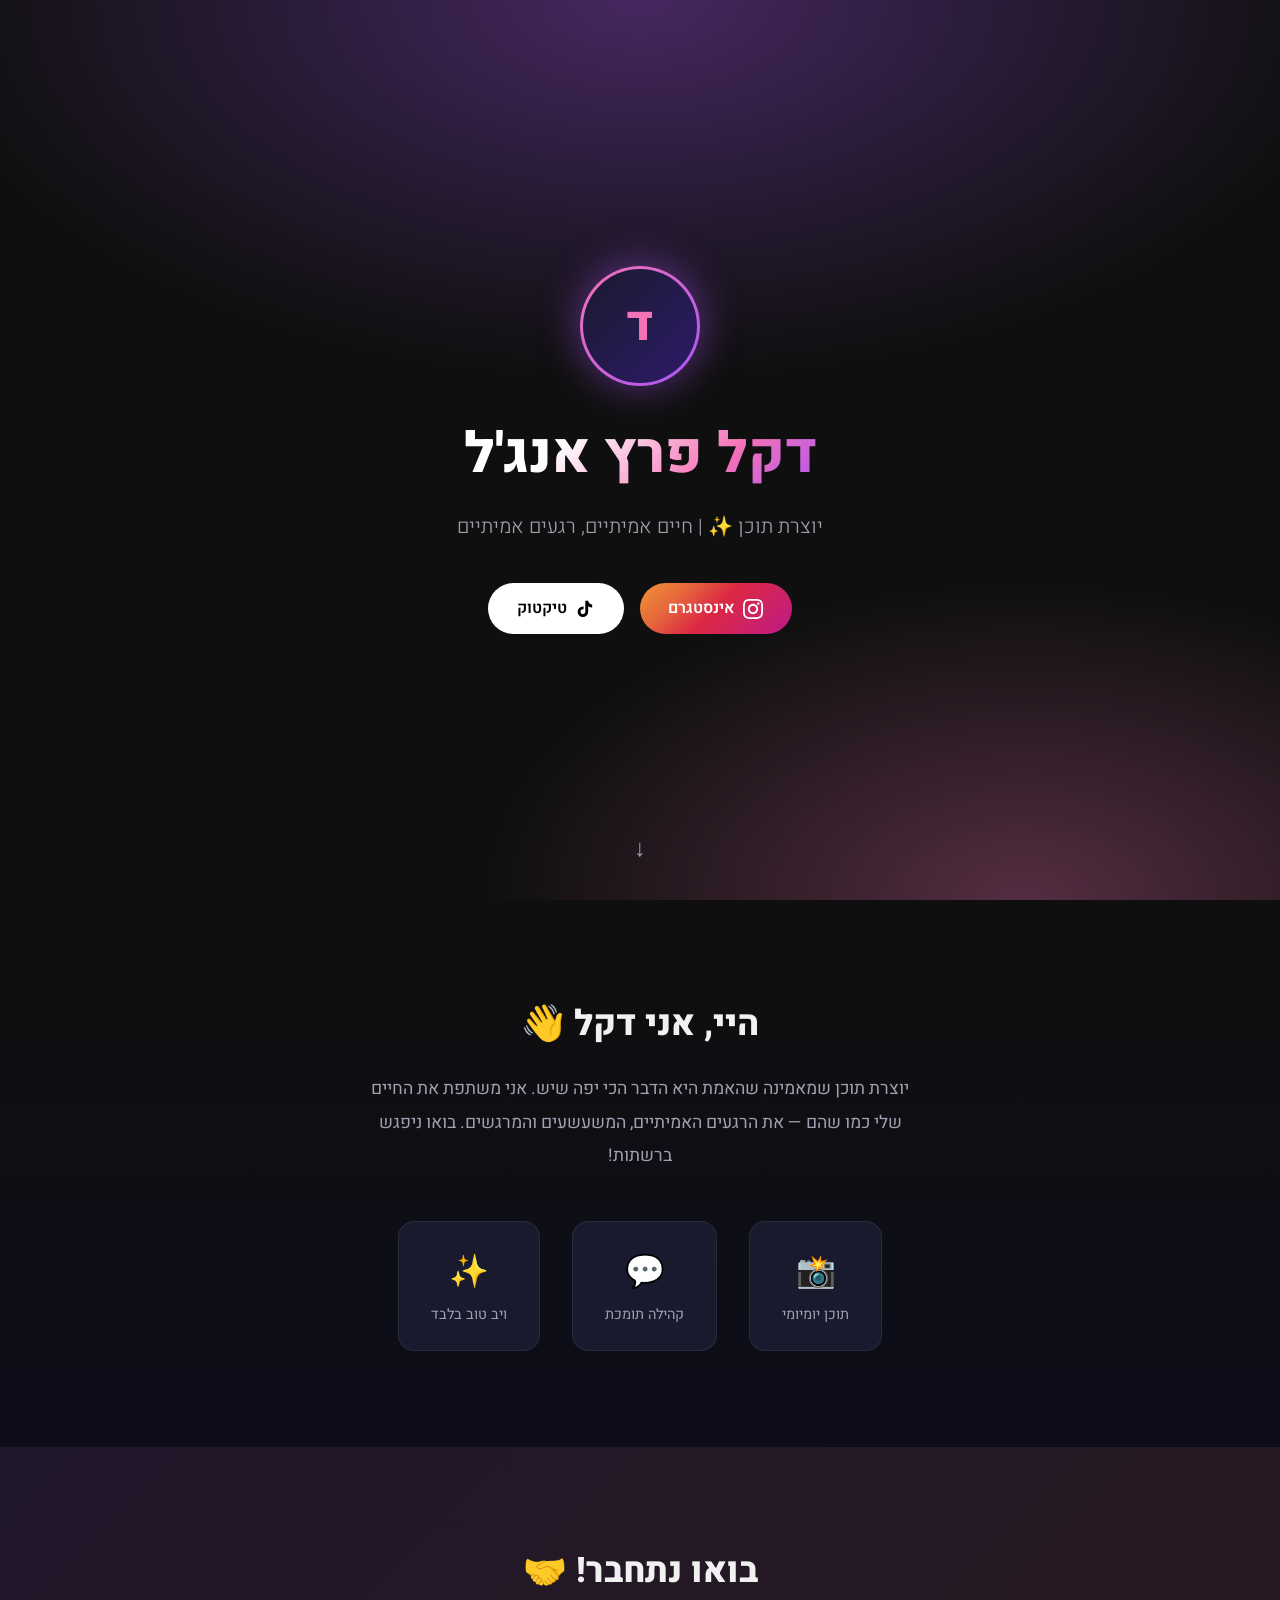
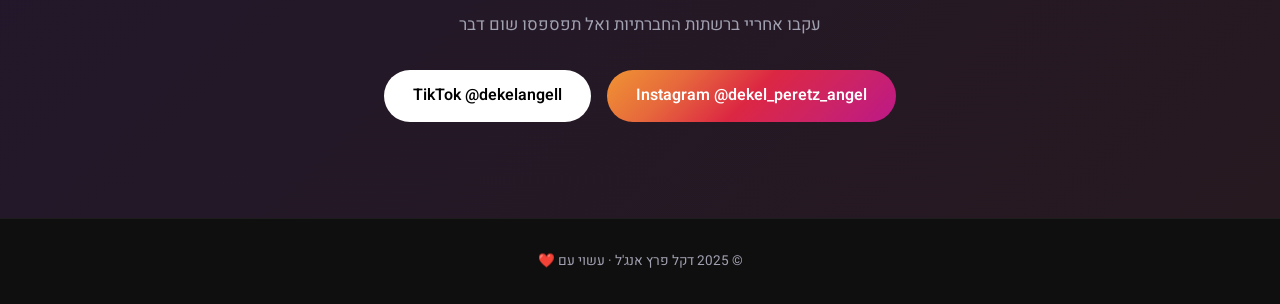
==== landing/index.html @ 7f115b1f "Add files via upload" ====
<!DOCTYPE html>
<html lang="he" dir="rtl">
<head>
  <meta charset="UTF-8" />
  <meta name="viewport" content="width=device-width, initial-scale=1.0" />
  <title>דקל פרץ אנג'ל | יוצרת תוכן</title>
  <link rel="preconnect" href="https://fonts.googleapis.com" />
  <link href="https://fonts.googleapis.com/css2?family=Heebo:wght@300;400;600;800&display=swap" rel="stylesheet" />
  <link rel="stylesheet" href="style.css" />
</head>
<body>

  <!-- Hero -->
  <section class="hero">
    <div class="hero-bg"></div>
    <div class="hero-content">
      <div class="avatar-ring">
        <div class="avatar-placeholder">ד</div>
      </div>
      <h1 class="name">דקל פרץ אנג'ל</h1>
      <p class="tagline">יוצרת תוכן ✨ | חיים אמיתיים, רגעים אמיתיים</p>
      <div class="social-links">
        <a href="https://www.instagram.com/dekel_peretz_angel?igsh=MWF5MXI2empuNXgxZg%3D%3D&utm_source=qr"
           target="_blank" rel="noopener" class="btn btn-instagram">
          <svg viewBox="0 0 24 24" fill="currentColor" width="20" height="20">
            <path d="M12 2.163c3.204 0 3.584.012 4.85.07 3.252.148 4.771 1.691 4.919 4.919.058 1.265.069 1.645.069 4.849 0 3.205-.012 3.584-.069 4.849-.149 3.225-1.664 4.771-4.919 4.919-1.266.058-1.644.07-4.85.07-3.204 0-3.584-.012-4.849-.07-3.26-.149-4.771-1.699-4.919-4.92-.058-1.265-.07-1.644-.07-4.849 0-3.204.013-3.583.07-4.849.149-3.227 1.664-4.771 4.919-4.919 1.266-.057 1.645-.069 4.849-.069zm0-2.163c-3.259 0-3.667.014-4.947.072-4.358.2-6.78 2.618-6.98 6.98-.059 1.281-.073 1.689-.073 4.948 0 3.259.014 3.668.072 4.948.2 4.358 2.618 6.78 6.98 6.98 1.281.058 1.689.072 4.948.072 3.259 0 3.668-.014 4.948-.072 4.354-.2 6.782-2.618 6.979-6.98.059-1.28.073-1.689.073-4.948 0-3.259-.014-3.667-.072-4.947-.196-4.354-2.617-6.78-6.979-6.98-1.281-.059-1.69-.073-4.949-.073zm0 5.838c-3.403 0-6.162 2.759-6.162 6.162s2.759 6.163 6.162 6.163 6.162-2.759 6.162-6.163c0-3.403-2.759-6.162-6.162-6.162zm0 10.162c-2.209 0-4-1.79-4-4 0-2.209 1.791-4 4-4s4 1.791 4 4c0 2.21-1.791 4-4 4zm6.406-11.845c-.796 0-1.441.645-1.441 1.44s.645 1.44 1.441 1.44c.795 0 1.439-.645 1.439-1.44s-.644-1.44-1.439-1.44z"/>
          </svg>
          אינסטגרם
        </a>
        <a href="https://www.tiktok.com/@dekelangell?_r=1&_t=ZS-97HjyAtBNI4"
           target="_blank" rel="noopener" class="btn btn-tiktok">
          <svg viewBox="0 0 24 24" fill="currentColor" width="20" height="20">
            <path d="M19.59 6.69a4.83 4.83 0 01-3.77-4.25V2h-3.45v13.67a2.89 2.89 0 01-2.88 2.5 2.89 2.89 0 01-2.89-2.89 2.89 2.89 0 012.89-2.89c.28 0 .54.04.79.1V9.01a6.33 6.33 0 00-.79-.05 6.34 6.34 0 00-6.34 6.34 6.34 6.34 0 006.34 6.34 6.34 6.34 0 006.33-6.34V8.69a8.18 8.18 0 004.78 1.52V6.74a4.85 4.85 0 01-1.01-.05z"/>
          </svg>
          טיקטוק
        </a>
      </div>
    </div>
    <div class="scroll-hint">↓</div>
  </section>

  <!-- About -->
  <section class="about">
    <div class="container">
      <h2 class="section-title">היי, אני דקל 👋</h2>
      <p class="about-text">
        יוצרת תוכן שמאמינה שהאמת היא הדבר הכי יפה שיש.
        אני משתפת את החיים שלי כמו שהם — את הרגעים האמיתיים, המשעשעים והמרגשים.
        בואו ניפגש ברשתות!
      </p>
      <div class="stats">
        <div class="stat">
          <span class="stat-icon">📸</span>
          <span class="stat-label">תוכן יומיומי</span>
        </div>
        <div class="stat">
          <span class="stat-icon">💬</span>
          <span class="stat-label">קהילה תומכת</span>
        </div>
        <div class="stat">
          <span class="stat-icon">✨</span>
          <span class="stat-label">ויב טוב בלבד</span>
        </div>
      </div>
    </div>
  </section>

  <!-- CTA -->
  <section class="cta">
    <div class="container">
      <h2>בואו נתחבר! 🤝</h2>
      <p>עקבו אחריי ברשתות החברתיות ואל תפספסו שום דבר</p>
      <div class="social-links">
        <a href="https://www.instagram.com/dekel_peretz_angel?igsh=MWF5MXI2empuNXgxZg%3D%3D&utm_source=qr"
           target="_blank" rel="noopener" class="btn btn-instagram">
          Instagram @dekel_peretz_angel
        </a>
        <a href="https://www.tiktok.com/@dekelangell?_r=1&_t=ZS-97HjyAtBNI4"
           target="_blank" rel="noopener" class="btn btn-tiktok">
          TikTok @dekelangell
        </a>
      </div>
    </div>
  </section>

  <footer>
    <p>© 2025 דקל פרץ אנג'ל · עשוי עם ❤️</p>
  </footer>

</body>
</html>
---- landing/style.css ----
*, *::before, *::after {
  box-sizing: border-box;
  margin: 0;
  padding: 0;
}

:root {
  --pink: #f472b6;
  --purple: #a855f7;
  --dark: #0f0f0f;
  --card: #1a1a2e;
  --text: #f1f1f1;
  --muted: #a0a0b0;
}

html {
  scroll-behavior: smooth;
}

body {
  font-family: 'Heebo', sans-serif;
  background: var(--dark);
  color: var(--text);
  line-height: 1.6;
  direction: rtl;
}

/* ── Hero ── */
.hero {
  position: relative;
  min-height: 100vh;
  display: flex;
  align-items: center;
  justify-content: center;
  overflow: hidden;
}

.hero-bg {
  position: absolute;
  inset: 0;
  background:
    radial-gradient(ellipse 80% 60% at 50% 0%, rgba(168, 85, 247, 0.35) 0%, transparent 70%),
    radial-gradient(ellipse 60% 50% at 80% 100%, rgba(244, 114, 182, 0.3) 0%, transparent 70%),
    var(--dark);
}

.hero-content {
  position: relative;
  text-align: center;
  padding: 2rem;
  animation: fadeUp 0.9s ease both;
}

.avatar-ring {
  width: 120px;
  height: 120px;
  margin: 0 auto 1.5rem;
  border-radius: 50%;
  padding: 3px;
  background: linear-gradient(135deg, var(--pink), var(--purple));
  box-shadow: 0 0 40px rgba(168, 85, 247, 0.5);
}

.avatar-placeholder {
  width: 100%;
  height: 100%;
  border-radius: 50%;
  background: var(--card);
  display: flex;
  align-items: center;
  justify-content: center;
  font-size: 3rem;
  font-weight: 800;
  background: linear-gradient(135deg, #1a1a2e, #2d1b69);
  color: var(--pink);
}

.name {
  font-size: clamp(2rem, 6vw, 3.5rem);
  font-weight: 800;
  background: linear-gradient(135deg, #fff 30%, var(--pink) 70%, var(--purple));
  -webkit-background-clip: text;
  -webkit-text-fill-color: transparent;
  background-clip: text;
  margin-bottom: 0.75rem;
}

.tagline {
  font-size: clamp(1rem, 3vw, 1.25rem);
  color: var(--muted);
  margin-bottom: 2.5rem;
  font-weight: 300;
}

/* ── Buttons ── */
.social-links {
  display: flex;
  gap: 1rem;
  justify-content: center;
  flex-wrap: wrap;
}

.btn {
  display: inline-flex;
  align-items: center;
  gap: 0.5rem;
  padding: 0.8rem 1.8rem;
  border-radius: 50px;
  font-family: 'Heebo', sans-serif;
  font-size: 1rem;
  font-weight: 600;
  text-decoration: none;
  transition: transform 0.2s, box-shadow 0.2s;
  cursor: pointer;
  border: none;
}

.btn:hover {
  transform: translateY(-3px);
  box-shadow: 0 12px 30px rgba(0,0,0,0.4);
}

.btn-instagram {
  background: linear-gradient(135deg, #f09433, #e6683c, #dc2743, #cc2366, #bc1888);
  color: #fff;
}

.btn-tiktok {
  background: #fff;
  color: #000;
}

/* ── Scroll hint ── */
.scroll-hint {
  position: absolute;
  bottom: 2rem;
  left: 50%;
  transform: translateX(-50%);
  font-size: 1.5rem;
  color: var(--muted);
  animation: bounce 2s infinite;
}

/* ── About ── */
.about {
  padding: 6rem 1.5rem;
  background: linear-gradient(180deg, var(--dark) 0%, #0d0d1a 100%);
}

.container {
  max-width: 700px;
  margin: 0 auto;
  text-align: center;
}

.section-title {
  font-size: clamp(1.6rem, 4vw, 2.2rem);
  font-weight: 800;
  margin-bottom: 1.25rem;
}

.about-text {
  font-size: 1.1rem;
  color: var(--muted);
  max-width: 560px;
  margin: 0 auto 3rem;
  line-height: 1.9;
}

.stats {
  display: flex;
  justify-content: center;
  gap: 2rem;
  flex-wrap: wrap;
}

.stat {
  display: flex;
  flex-direction: column;
  align-items: center;
  gap: 0.4rem;
  background: var(--card);
  border: 1px solid rgba(255,255,255,0.07);
  border-radius: 16px;
  padding: 1.5rem 2rem;
  min-width: 130px;
  transition: transform 0.2s, box-shadow 0.2s;
}

.stat:hover {
  transform: translateY(-4px);
  box-shadow: 0 10px 30px rgba(168,85,247,0.2);
}

.stat-icon {
  font-size: 2rem;
}

.stat-label {
  font-size: 0.9rem;
  color: var(--muted);
  font-weight: 400;
}

/* ── CTA ── */
.cta {
  padding: 6rem 1.5rem;
  background: linear-gradient(135deg, rgba(168,85,247,0.12), rgba(244,114,182,0.1));
  text-align: center;
}

.cta h2 {
  font-size: clamp(1.6rem, 4vw, 2.2rem);
  font-weight: 800;
  margin-bottom: 0.75rem;
}

.cta p {
  color: var(--muted);
  margin-bottom: 2rem;
  font-size: 1.05rem;
}

/* ── Footer ── */
footer {
  padding: 2rem;
  text-align: center;
  color: var(--muted);
  font-size: 0.85rem;
  border-top: 1px solid rgba(255,255,255,0.06);
}

/* ── Animations ── */
@keyframes fadeUp {
  from { opacity: 0; transform: translateY(30px); }
  to   { opacity: 1; transform: translateY(0); }
}

@keyframes bounce {
  0%, 100% { transform: translateX(-50%) translateY(0); }
  50%       { transform: translateX(-50%) translateY(8px); }
}

/* ── Mobile ── */
@media (max-width: 480px) {
  .stats { gap: 1rem; }
  .stat  { min-width: 100px; padding: 1rem 1.25rem; }
  .btn   { padding: 0.7rem 1.3rem; font-size: 0.9rem; }
}
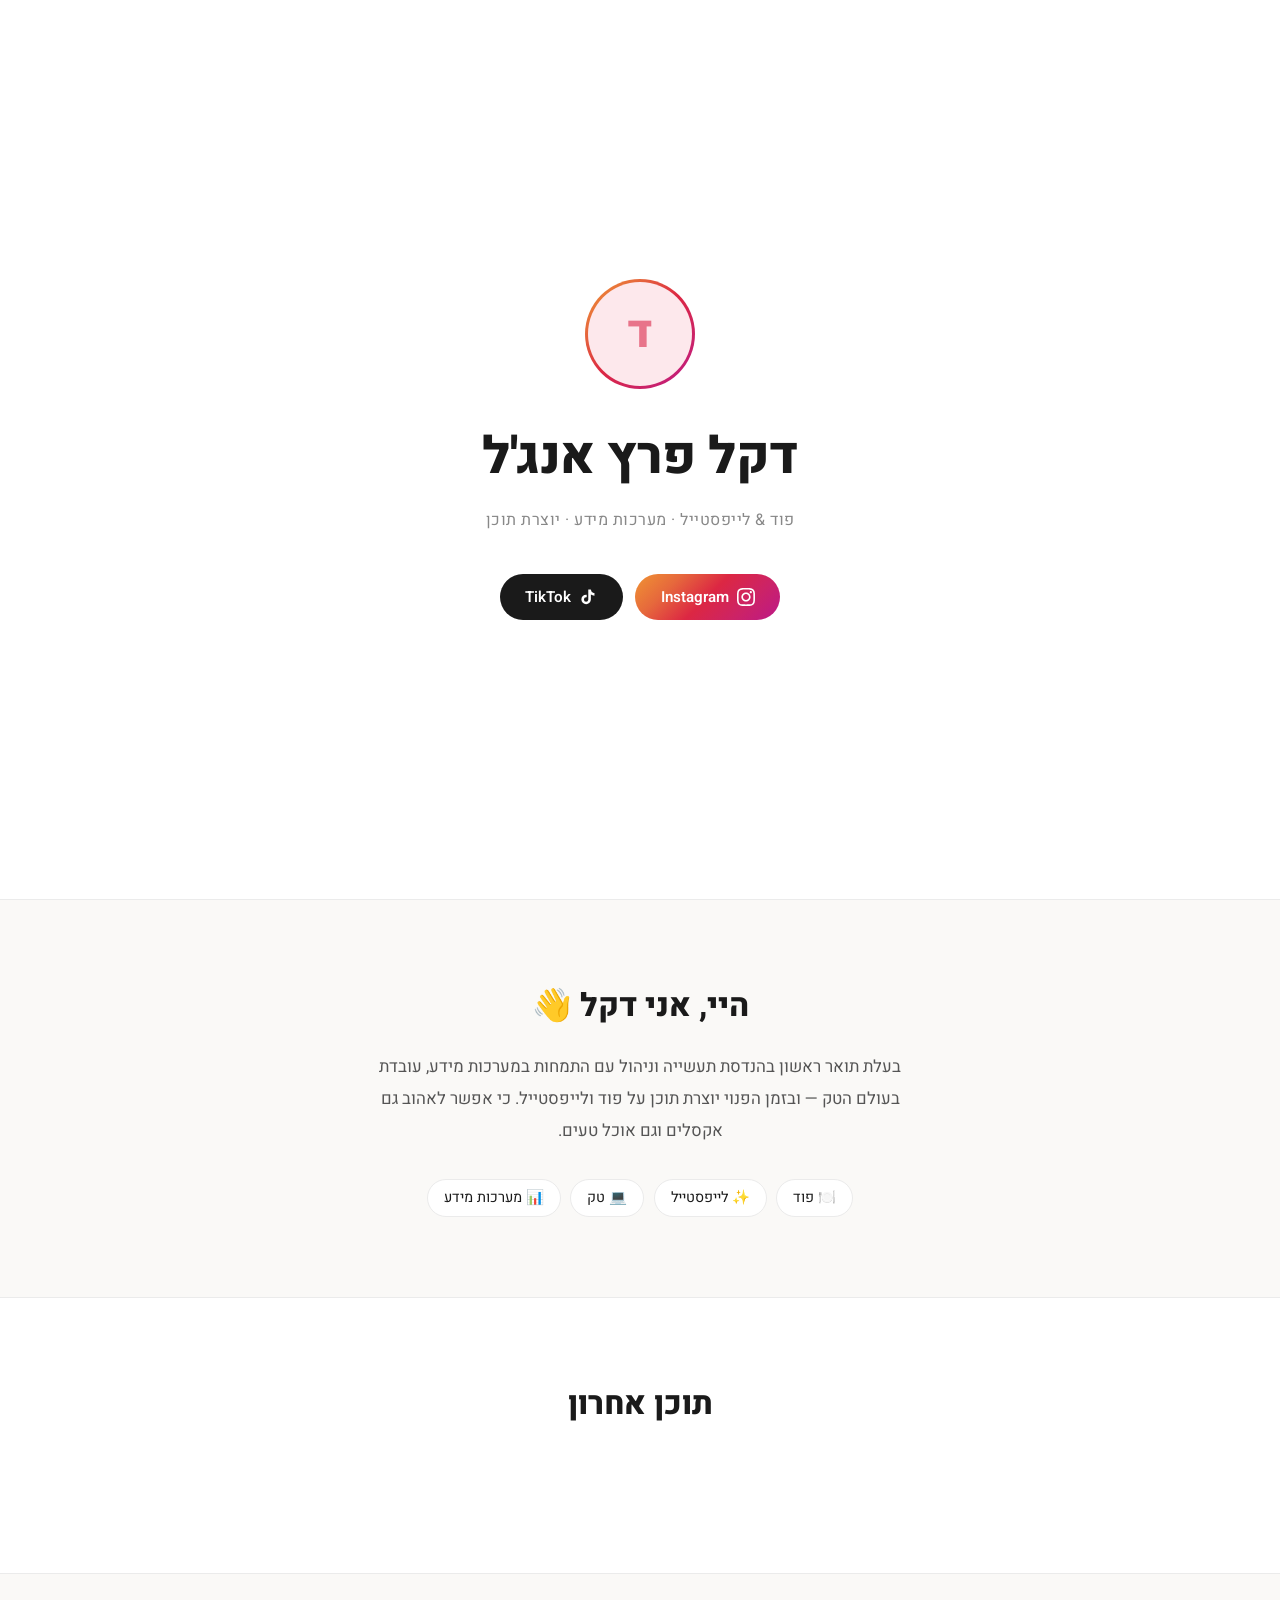
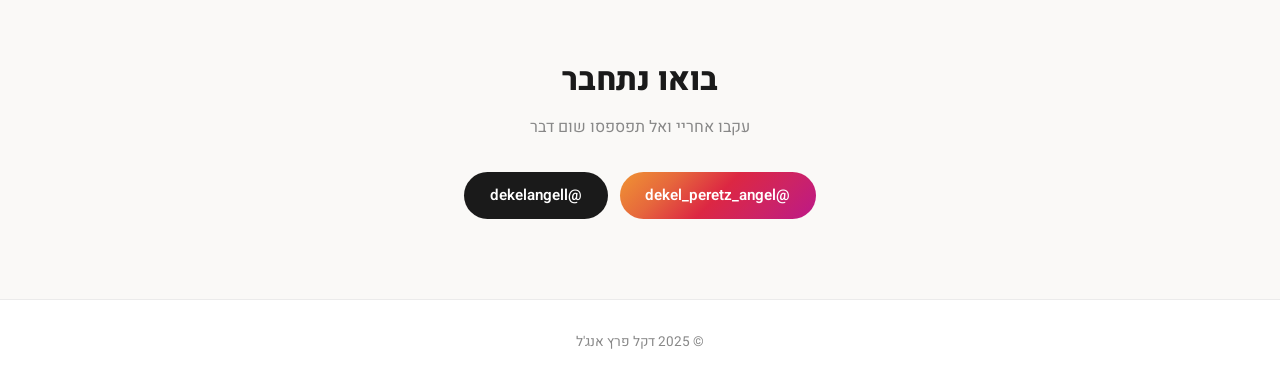
==== commit a75a3329: "Redesign landing page: cleaner layout, updated bio, Instagram reels" ====
--- a/landing/index.html
+++ b/landing/index.html
@@ -3,7 +3,7 @@
 <head>
   <meta charset="UTF-8" />
   <meta name="viewport" content="width=device-width, initial-scale=1.0" />
-  <title>דקל פרץ אנג'ל | יוצרת תוכן</title>
+  <title>דקל פרץ אנג'ל</title>
   <link rel="preconnect" href="https://fonts.googleapis.com" />
   <link href="https://fonts.googleapis.com/css2?family=Heebo:wght@300;400;600;800&display=swap" rel="stylesheet" />
   <link rel="stylesheet" href="style.css" />
@@ -12,31 +12,25 @@
 
   <!-- Hero -->
   <section class="hero">
-    <div class="hero-bg"></div>
     <div class="hero-content">
       <div class="avatar-ring">
         <div class="avatar-placeholder">ד</div>
       </div>
       <h1 class="name">דקל פרץ אנג'ל</h1>
-      <p class="tagline">יוצרת תוכן ✨ | חיים אמיתיים, רגעים אמיתיים</p>
+      <p class="tagline">פוד &amp; לייפסטייל · מערכות מידע · יוצרת תוכן</p>
       <div class="social-links">
         <a href="https://www.instagram.com/dekel_peretz_angel?igsh=MWF5MXI2empuNXgxZg%3D%3D&utm_source=qr"
            target="_blank" rel="noopener" class="btn btn-instagram">
-          <svg viewBox="0 0 24 24" fill="currentColor" width="20" height="20">
-            <path d="M12 2.163c3.204 0 3.584.012 4.85.07 3.252.148 4.771 1.691 4.919 4.919.058 1.265.069 1.645.069 4.849 0 3.205-.012 3.584-.069 4.849-.149 3.225-1.664 4.771-4.919 4.919-1.266.058-1.644.07-4.85.07-3.204 0-3.584-.012-4.849-.07-3.26-.149-4.771-1.699-4.919-4.92-.058-1.265-.07-1.644-.07-4.849 0-3.204.013-3.583.07-4.849.149-3.227 1.664-4.771 4.919-4.919 1.266-.057 1.645-.069 4.849-.069zm0-2.163c-3.259 0-3.667.014-4.947.072-4.358.2-6.78 2.618-6.98 6.98-.059 1.281-.073 1.689-.073 4.948 0 3.259.014 3.668.072 4.948.2 4.358 2.618 6.78 6.98 6.98 1.281.058 1.689.072 4.948.072 3.259 0 3.668-.014 4.948-.072 4.354-.2 6.782-2.618 6.979-6.98.059-1.28.073-1.689.073-4.948 0-3.259-.014-3.667-.072-4.947-.196-4.354-2.617-6.78-6.979-6.98-1.281-.059-1.69-.073-4.949-.073zm0 5.838c-3.403 0-6.162 2.759-6.162 6.162s2.759 6.163 6.162 6.163 6.162-2.759 6.162-6.163c0-3.403-2.759-6.162-6.162-6.162zm0 10.162c-2.209 0-4-1.79-4-4 0-2.209 1.791-4 4-4s4 1.791 4 4c0 2.21-1.791 4-4 4zm6.406-11.845c-.796 0-1.441.645-1.441 1.44s.645 1.44 1.441 1.44c.795 0 1.439-.645 1.439-1.44s-.644-1.44-1.439-1.44z"/>
-          </svg>
-          אינסטגרם
+          <svg viewBox="0 0 24 24" fill="currentColor" width="18" height="18"><path d="M12 2.163c3.204 0 3.584.012 4.85.07 3.252.148 4.771 1.691 4.919 4.919.058 1.265.069 1.645.069 4.849 0 3.205-.012 3.584-.069 4.849-.149 3.225-1.664 4.771-4.919 4.919-1.266.058-1.644.07-4.85.07-3.204 0-3.584-.012-4.849-.07-3.26-.149-4.771-1.699-4.919-4.92-.058-1.265-.07-1.644-.07-4.849 0-3.204.013-3.583.07-4.849.149-3.227 1.664-4.771 4.919-4.919 1.266-.057 1.645-.069 4.849-.069zm0-2.163c-3.259 0-3.667.014-4.947.072-4.358.2-6.78 2.618-6.98 6.98-.059 1.281-.073 1.689-.073 4.948 0 3.259.014 3.668.072 4.948.2 4.358 2.618 6.78 6.98 6.98 1.281.058 1.689.072 4.948.072 3.259 0 3.668-.014 4.948-.072 4.354-.2 6.782-2.618 6.979-6.98.059-1.28.073-1.689.073-4.948 0-3.259-.014-3.667-.072-4.947-.196-4.354-2.617-6.78-6.979-6.98-1.281-.059-1.69-.073-4.949-.073zm0 5.838c-3.403 0-6.162 2.759-6.162 6.162s2.759 6.163 6.162 6.163 6.162-2.759 6.162-6.163c0-3.403-2.759-6.162-6.162-6.162zm0 10.162c-2.209 0-4-1.79-4-4 0-2.209 1.791-4 4-4s4 1.791 4 4c0 2.21-1.791 4-4 4zm6.406-11.845c-.796 0-1.441.645-1.441 1.44s.645 1.44 1.441 1.44c.795 0 1.439-.645 1.439-1.44s-.644-1.44-1.439-1.44z"/></svg>
+          Instagram
         </a>
         <a href="https://www.tiktok.com/@dekelangell?_r=1&_t=ZS-97HjyAtBNI4"
            target="_blank" rel="noopener" class="btn btn-tiktok">
-          <svg viewBox="0 0 24 24" fill="currentColor" width="20" height="20">
-            <path d="M19.59 6.69a4.83 4.83 0 01-3.77-4.25V2h-3.45v13.67a2.89 2.89 0 01-2.88 2.5 2.89 2.89 0 01-2.89-2.89 2.89 2.89 0 012.89-2.89c.28 0 .54.04.79.1V9.01a6.33 6.33 0 00-.79-.05 6.34 6.34 0 00-6.34 6.34 6.34 6.34 0 006.34 6.34 6.34 6.34 0 006.33-6.34V8.69a8.18 8.18 0 004.78 1.52V6.74a4.85 4.85 0 01-1.01-.05z"/>
-          </svg>
-          טיקטוק
+          <svg viewBox="0 0 24 24" fill="currentColor" width="18" height="18"><path d="M19.59 6.69a4.83 4.83 0 01-3.77-4.25V2h-3.45v13.67a2.89 2.89 0 01-2.88 2.5 2.89 2.89 0 01-2.89-2.89 2.89 2.89 0 012.89-2.89c.28 0 .54.04.79.1V9.01a6.33 6.33 0 00-.79-.05 6.34 6.34 0 00-6.34 6.34 6.34 6.34 0 006.34 6.34 6.34 6.34 0 006.33-6.34V8.69a8.18 8.18 0 004.78 1.52V6.74a4.85 4.85 0 01-1.01-.05z"/></svg>
+          TikTok
         </a>
       </div>
     </div>
-    <div class="scroll-hint">↓</div>
   </section>
 
   <!-- About -->
@@ -44,22 +38,47 @@
     <div class="container">
       <h2 class="section-title">היי, אני דקל 👋</h2>
       <p class="about-text">
-        יוצרת תוכן שמאמינה שהאמת היא הדבר הכי יפה שיש.
-        אני משתפת את החיים שלי כמו שהם — את הרגעים האמיתיים, המשעשעים והמרגשים.
-        בואו ניפגש ברשתות!
+        בעלת תואר ראשון בהנדסת תעשייה וניהול עם התמחות במערכות מידע,
+        עובדת בעולם הטק — ובזמן הפנוי יוצרת תוכן על פוד ולייפסטייל.
+        כי אפשר לאהוב גם אקסלים וגם אוכל טעים.
       </p>
-      <div class="stats">
-        <div class="stat">
-          <span class="stat-icon">📸</span>
-          <span class="stat-label">תוכן יומיומי</span>
+      <div class="tags">
+        <span class="tag">🍽️ פוד</span>
+        <span class="tag">✨ לייפסטייל</span>
+        <span class="tag">💻 טק</span>
+        <span class="tag">📊 מערכות מידע</span>
+      </div>
+    </div>
+  </section>
+
+  <!-- Reels -->
+  <section class="reels">
+    <div class="container">
+      <h2 class="section-title">תוכן אחרון</h2>
+      <div class="reels-grid">
+        <div class="reel-wrap">
+          <blockquote class="instagram-media"
+            data-instgrm-permalink="https://www.instagram.com/reel/DXe5WoHof0M/"
+            data-instgrm-version="14">
+          </blockquote>
         </div>
-        <div class="stat">
-          <span class="stat-icon">💬</span>
-          <span class="stat-label">קהילה תומכת</span>
+        <div class="reel-wrap">
+          <blockquote class="instagram-media"
+            data-instgrm-permalink="https://www.instagram.com/reel/DXmnN8SIhX_/"
+            data-instgrm-version="14">
+          </blockquote>
         </div>
-        <div class="stat">
-          <span class="stat-icon">✨</span>
-          <span class="stat-label">ויב טוב בלבד</span>
+        <div class="reel-wrap">
+          <blockquote class="instagram-media"
+            data-instgrm-permalink="https://www.instagram.com/reel/DYVBUI5o-69/"
+            data-instgrm-version="14">
+          </blockquote>
+        </div>
+        <div class="reel-wrap">
+          <blockquote class="instagram-media"
+            data-instgrm-permalink="https://www.instagram.com/reel/DZF76R9oj_z/"
+            data-instgrm-version="14">
+          </blockquote>
         </div>
       </div>
     </div>
@@ -68,24 +87,25 @@
   <!-- CTA -->
   <section class="cta">
     <div class="container">
-      <h2>בואו נתחבר! 🤝</h2>
-      <p>עקבו אחריי ברשתות החברתיות ואל תפספסו שום דבר</p>
+      <h2>בואו נתחבר</h2>
+      <p>עקבו אחריי ואל תפספסו שום דבר</p>
       <div class="social-links">
         <a href="https://www.instagram.com/dekel_peretz_angel?igsh=MWF5MXI2empuNXgxZg%3D%3D&utm_source=qr"
            target="_blank" rel="noopener" class="btn btn-instagram">
-          Instagram @dekel_peretz_angel
+          @dekel_peretz_angel
         </a>
         <a href="https://www.tiktok.com/@dekelangell?_r=1&_t=ZS-97HjyAtBNI4"
            target="_blank" rel="noopener" class="btn btn-tiktok">
-          TikTok @dekelangell
+          @dekelangell
         </a>
       </div>
     </div>
   </section>
 
   <footer>
-    <p>© 2025 דקל פרץ אנג'ל · עשוי עם ❤️</p>
+    <p>© 2025 דקל פרץ אנג'ל</p>
   </footer>
 
+  <script async src="//www.instagram.com/embed.js"></script>
 </body>
 </html>
--- a/landing/style.css
+++ b/landing/style.css
@@ -5,12 +5,13 @@
 }
 
 :root {
-  --pink: #f472b6;
-  --purple: #a855f7;
-  --dark: #0f0f0f;
-  --card: #1a1a2e;
-  --text: #f1f1f1;
-  --muted: #a0a0b0;
+  --pink: #e8748a;
+  --soft-pink: #fde8ec;
+  --bg: #faf9f7;
+  --dark: #1a1a1a;
+  --muted: #888;
+  --border: #ebebeb;
+  --card: #fff;
 }
 
 html {
@@ -19,83 +20,70 @@
 
 body {
   font-family: 'Heebo', sans-serif;
-  background: var(--dark);
-  color: var(--text);
+  background: var(--bg);
+  color: var(--dark);
   line-height: 1.6;
   direction: rtl;
 }
 
 /* ── Hero ── */
 .hero {
-  position: relative;
   min-height: 100vh;
   display: flex;
   align-items: center;
   justify-content: center;
-  overflow: hidden;
-}
-
-.hero-bg {
-  position: absolute;
-  inset: 0;
-  background:
-    radial-gradient(ellipse 80% 60% at 50% 0%, rgba(168, 85, 247, 0.35) 0%, transparent 70%),
-    radial-gradient(ellipse 60% 50% at 80% 100%, rgba(244, 114, 182, 0.3) 0%, transparent 70%),
-    var(--dark);
+  background: #fff;
+  border-bottom: 1px solid var(--border);
 }
 
 .hero-content {
-  position: relative;
-  text-align: center;
-  padding: 2rem;
-  animation: fadeUp 0.9s ease both;
+  text-align: center;
+  padding: 3rem 2rem;
+  animation: fadeUp 0.8s ease both;
 }
 
 .avatar-ring {
-  width: 120px;
-  height: 120px;
-  margin: 0 auto 1.5rem;
+  width: 110px;
+  height: 110px;
+  margin: 0 auto 1.75rem;
   border-radius: 50%;
   padding: 3px;
-  background: linear-gradient(135deg, var(--pink), var(--purple));
-  box-shadow: 0 0 40px rgba(168, 85, 247, 0.5);
+  background: linear-gradient(135deg, #f09433, #e6683c, #dc2743, #cc2366, #bc1888);
 }
 
 .avatar-placeholder {
   width: 100%;
   height: 100%;
   border-radius: 50%;
-  background: var(--card);
+  background: var(--soft-pink);
   display: flex;
   align-items: center;
   justify-content: center;
-  font-size: 3rem;
-  font-weight: 800;
-  background: linear-gradient(135deg, #1a1a2e, #2d1b69);
+  font-size: 2.8rem;
+  font-weight: 800;
   color: var(--pink);
 }
 
 .name {
-  font-size: clamp(2rem, 6vw, 3.5rem);
-  font-weight: 800;
-  background: linear-gradient(135deg, #fff 30%, var(--pink) 70%, var(--purple));
-  -webkit-background-clip: text;
-  -webkit-text-fill-color: transparent;
-  background-clip: text;
-  margin-bottom: 0.75rem;
+  font-size: clamp(2rem, 6vw, 3.2rem);
+  font-weight: 800;
+  color: var(--dark);
+  margin-bottom: 0.6rem;
+  letter-spacing: -0.5px;
 }
 
 .tagline {
-  font-size: clamp(1rem, 3vw, 1.25rem);
+  font-size: 1rem;
   color: var(--muted);
   margin-bottom: 2.5rem;
-  font-weight: 300;
+  font-weight: 400;
+  letter-spacing: 0.5px;
 }
 
 /* ── Buttons ── */
 .social-links {
   display: flex;
-  gap: 1rem;
+  gap: 0.75rem;
   justify-content: center;
   flex-wrap: wrap;
 }
@@ -104,20 +92,20 @@
   display: inline-flex;
   align-items: center;
   gap: 0.5rem;
-  padding: 0.8rem 1.8rem;
+  padding: 0.7rem 1.6rem;
   border-radius: 50px;
   font-family: 'Heebo', sans-serif;
-  font-size: 1rem;
+  font-size: 0.95rem;
   font-weight: 600;
   text-decoration: none;
-  transition: transform 0.2s, box-shadow 0.2s;
+  transition: transform 0.18s, box-shadow 0.18s;
+  border: none;
   cursor: pointer;
-  border: none;
 }
 
 .btn:hover {
-  transform: translateY(-3px);
-  box-shadow: 0 12px 30px rgba(0,0,0,0.4);
+  transform: translateY(-2px);
+  box-shadow: 0 8px 24px rgba(0,0,0,0.12);
 }
 
 .btn-instagram {
@@ -126,99 +114,103 @@
 }
 
 .btn-tiktok {
-  background: #fff;
-  color: #000;
-}
-
-/* ── Scroll hint ── */
-.scroll-hint {
-  position: absolute;
-  bottom: 2rem;
-  left: 50%;
-  transform: translateX(-50%);
-  font-size: 1.5rem;
-  color: var(--muted);
-  animation: bounce 2s infinite;
+  background: var(--dark);
+  color: #fff;
 }
 
 /* ── About ── */
 .about {
-  padding: 6rem 1.5rem;
-  background: linear-gradient(180deg, var(--dark) 0%, #0d0d1a 100%);
+  padding: 5rem 1.5rem;
+  background: var(--bg);
 }
 
 .container {
-  max-width: 700px;
+  max-width: 680px;
   margin: 0 auto;
   text-align: center;
 }
 
 .section-title {
-  font-size: clamp(1.6rem, 4vw, 2.2rem);
+  font-size: clamp(1.5rem, 4vw, 2rem);
   font-weight: 800;
   margin-bottom: 1.25rem;
+  color: var(--dark);
 }
 
 .about-text {
-  font-size: 1.1rem;
-  color: var(--muted);
-  max-width: 560px;
-  margin: 0 auto 3rem;
+  font-size: 1.05rem;
+  color: #555;
+  max-width: 540px;
+  margin: 0 auto 2rem;
   line-height: 1.9;
 }
 
-.stats {
-  display: flex;
-  justify-content: center;
-  gap: 2rem;
+.tags {
+  display: flex;
+  gap: 0.6rem;
+  justify-content: center;
   flex-wrap: wrap;
 }
 
-.stat {
-  display: flex;
-  flex-direction: column;
-  align-items: center;
-  gap: 0.4rem;
+.tag {
   background: var(--card);
-  border: 1px solid rgba(255,255,255,0.07);
+  border: 1px solid var(--border);
+  border-radius: 50px;
+  padding: 0.4rem 1rem;
+  font-size: 0.9rem;
+  color: var(--dark);
+  font-weight: 400;
+}
+
+/* ── Reels ── */
+.reels {
+  padding: 5rem 1.5rem;
+  background: #fff;
+  border-top: 1px solid var(--border);
+  border-bottom: 1px solid var(--border);
+}
+
+.reels .container {
+  max-width: 960px;
+}
+
+.reels-grid {
+  display: grid;
+  grid-template-columns: repeat(auto-fit, minmax(260px, 1fr));
+  gap: 1.5rem;
+  margin-top: 2.5rem;
+}
+
+.reel-wrap {
+  display: flex;
+  justify-content: center;
+}
+
+.reel-wrap .instagram-media {
+  min-width: unset !important;
+  width: 100% !important;
+  max-width: 320px;
   border-radius: 16px;
-  padding: 1.5rem 2rem;
-  min-width: 130px;
-  transition: transform 0.2s, box-shadow 0.2s;
-}
-
-.stat:hover {
-  transform: translateY(-4px);
-  box-shadow: 0 10px 30px rgba(168,85,247,0.2);
-}
-
-.stat-icon {
-  font-size: 2rem;
-}
-
-.stat-label {
-  font-size: 0.9rem;
-  color: var(--muted);
-  font-weight: 400;
+  overflow: hidden;
 }
 
 /* ── CTA ── */
 .cta {
-  padding: 6rem 1.5rem;
-  background: linear-gradient(135deg, rgba(168,85,247,0.12), rgba(244,114,182,0.1));
+  padding: 5rem 1.5rem;
+  background: var(--bg);
   text-align: center;
 }
 
 .cta h2 {
-  font-size: clamp(1.6rem, 4vw, 2.2rem);
-  font-weight: 800;
-  margin-bottom: 0.75rem;
+  font-size: clamp(1.5rem, 4vw, 2rem);
+  font-weight: 800;
+  margin-bottom: 0.6rem;
 }
 
 .cta p {
   color: var(--muted);
   margin-bottom: 2rem;
-  font-size: 1.05rem;
+  font-size: 1rem;
 }
 
 /* ── Footer ── */
@@ -227,23 +219,18 @@
   text-align: center;
   color: var(--muted);
   font-size: 0.85rem;
-  border-top: 1px solid rgba(255,255,255,0.06);
-}
-
-/* ── Animations ── */
+  border-top: 1px solid var(--border);
+  background: #fff;
+}
+
+/* ── Animation ── */
 @keyframes fadeUp {
-  from { opacity: 0; transform: translateY(30px); }
+  from { opacity: 0; transform: translateY(24px); }
   to   { opacity: 1; transform: translateY(0); }
-}
-
-@keyframes bounce {
-  0%, 100% { transform: translateX(-50%) translateY(0); }
-  50%       { transform: translateX(-50%) translateY(8px); }
 }
 
 /* ── Mobile ── */
 @media (max-width: 480px) {
-  .stats { gap: 1rem; }
-  .stat  { min-width: 100px; padding: 1rem 1.25rem; }
-  .btn   { padding: 0.7rem 1.3rem; font-size: 0.9rem; }
-}
+  .reels-grid { grid-template-columns: 1fr; }
+  .btn { padding: 0.65rem 1.3rem; font-size: 0.9rem; }
+}
